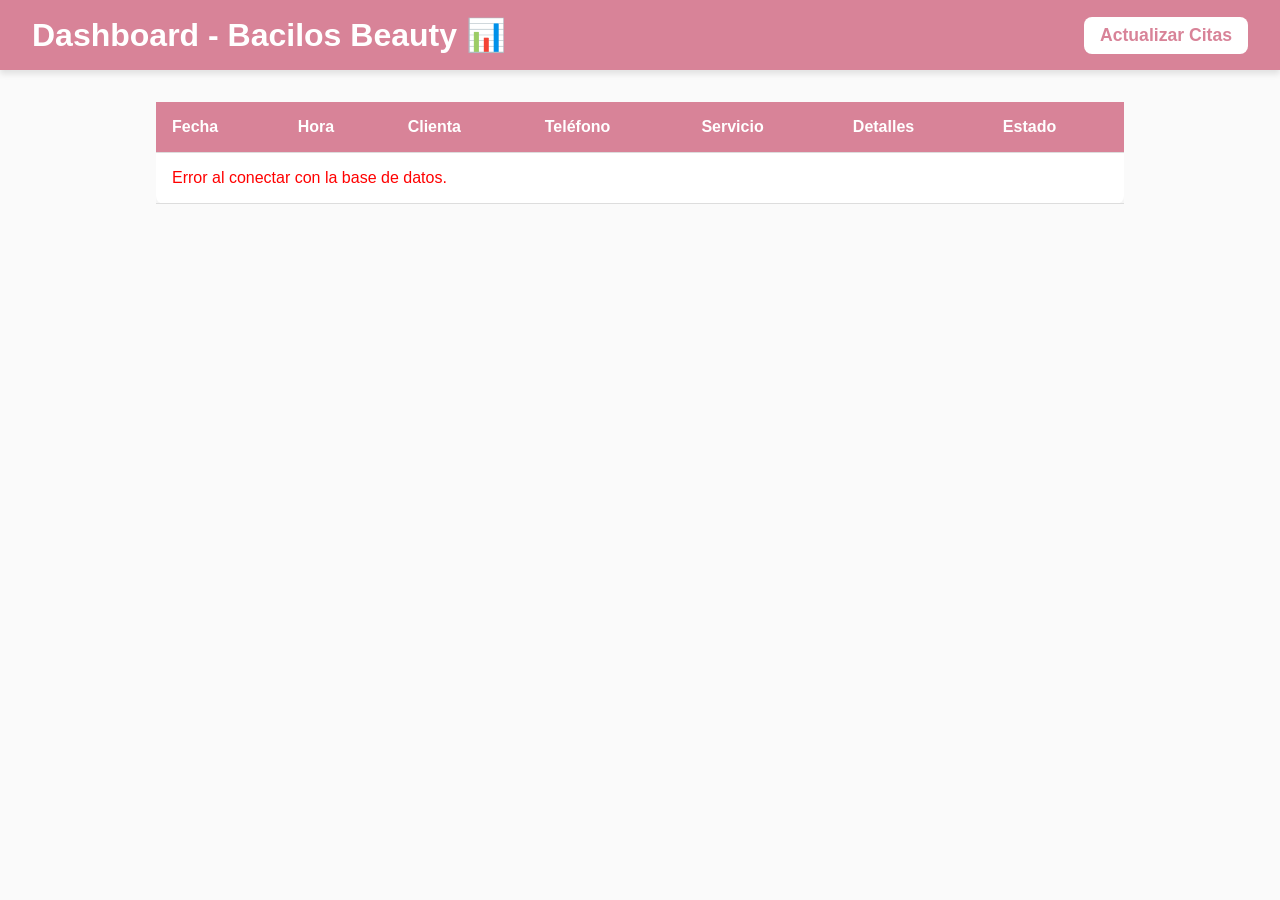
==== dashboard.html @ 669ea270 "Test" ====
<!DOCTYPE html>
<html lang="es">
<head>
    <meta charset="UTF-8">
    <meta name="viewport" content="width=device-width, initial-scale=1.0">
    <title>Dashboard | Bacilos Beauty</title>
    <link rel="stylesheet" href="css/style.css">
</head>
<body class="dashboard-body">
    <header class="dashboard-header">
        <h1>Dashboard - Bacilos Beauty 📊</h1>
        <button id="refresh-btn">Actualizar Citas</button>
    </header>

    <main class="container dashboard-container">
        <div class="table-responsive">
            <table id="appointments-table">
                <thead>
                    <tr>
                        <th>Fecha</th>
                        <th>Hora</th>
                        <th>Clienta</th>
                        <th>Teléfono</th>
                        <th>Servicio</th>
                        <th>Detalles</th>
                        <th>Estado</th>
                    </tr>
                </thead>
                <tbody id="table-body">
                    <tr><td colspan="7">Cargando citas...</td></tr>
                </tbody>
            </table>
        </div>
    </main>

    <script src="js/dashboard.js"></script>
</body>
</html>
---- css/style.css ----
:root {
    --primary-color: #d88398; /* Un tono rosa viejo/elegante */
    --bg-color: #fafafa;
    --text-color: #333;
    --card-bg: #ffffff;
}

* {
    box-sizing: border-box;
    margin: 0;
    padding: 0;
    font-family: 'Segoe UI', Tahoma, Geneva, Verdana, sans-serif;
}

body {
    background-color: var(--bg-color);
    color: var(--text-color);
}

header {
    background-color: var(--primary-color);
    color: white;
    text-align: center;
    padding: 2rem 1rem;
    box-shadow: 0 4px 6px rgba(0,0,0,0.1);
}

.container {
    max-width: 600px;
    margin: 2rem auto;
    padding: 0 1rem;
}

.card {
    background: var(--card-bg);
    padding: 2rem;
    border-radius: 12px;
    box-shadow: 0 4px 15px rgba(0,0,0,0.05);
}

.form-group {
    margin-bottom: 1.5rem;
}

label {
    display: block;
    margin-bottom: 0.5rem;
    font-weight: 600;
}

input, select, textarea {
    width: 100%;
    padding: 0.8rem;
    border: 1px solid #ddd;
    border-radius: 8px;
    font-size: 1rem;
}

button {
    width: 100%;
    padding: 1rem;
    background-color: var(--primary-color);
    color: white;
    border: none;
    border-radius: 8px;
    font-size: 1.1rem;
    font-weight: bold;
    cursor: pointer;
    transition: background-color 0.3s;
}

button:hover {
    background-color: #c26b80;
}

#status-msg {
    margin-top: 1rem;
    text-align: center;
    font-weight: bold;
}

/* DASHBOARD STYLES */
.dashboard-container {
    max-width: 1000px;
}

.dashboard-header {
    display: flex;
    justify-content: space-between;
    align-items: center;
    padding: 1rem 2rem;
}

.dashboard-header button {
    width: auto;
    padding: 0.5rem 1rem;
    background: white;
    color: var(--primary-color);
}

.table-responsive {
    overflow-x: auto;
}

table {
    width: 100%;
    border-collapse: collapse;
    background: white;
    box-shadow: 0 4px 15px rgba(0,0,0,0.05);
    border-radius: 8px;
}

th, td {
    padding: 1rem;
    text-align: left;
    border-bottom: 1px solid #ddd;
}

th {
    background-color: var(--primary-color);
    color: white;
}
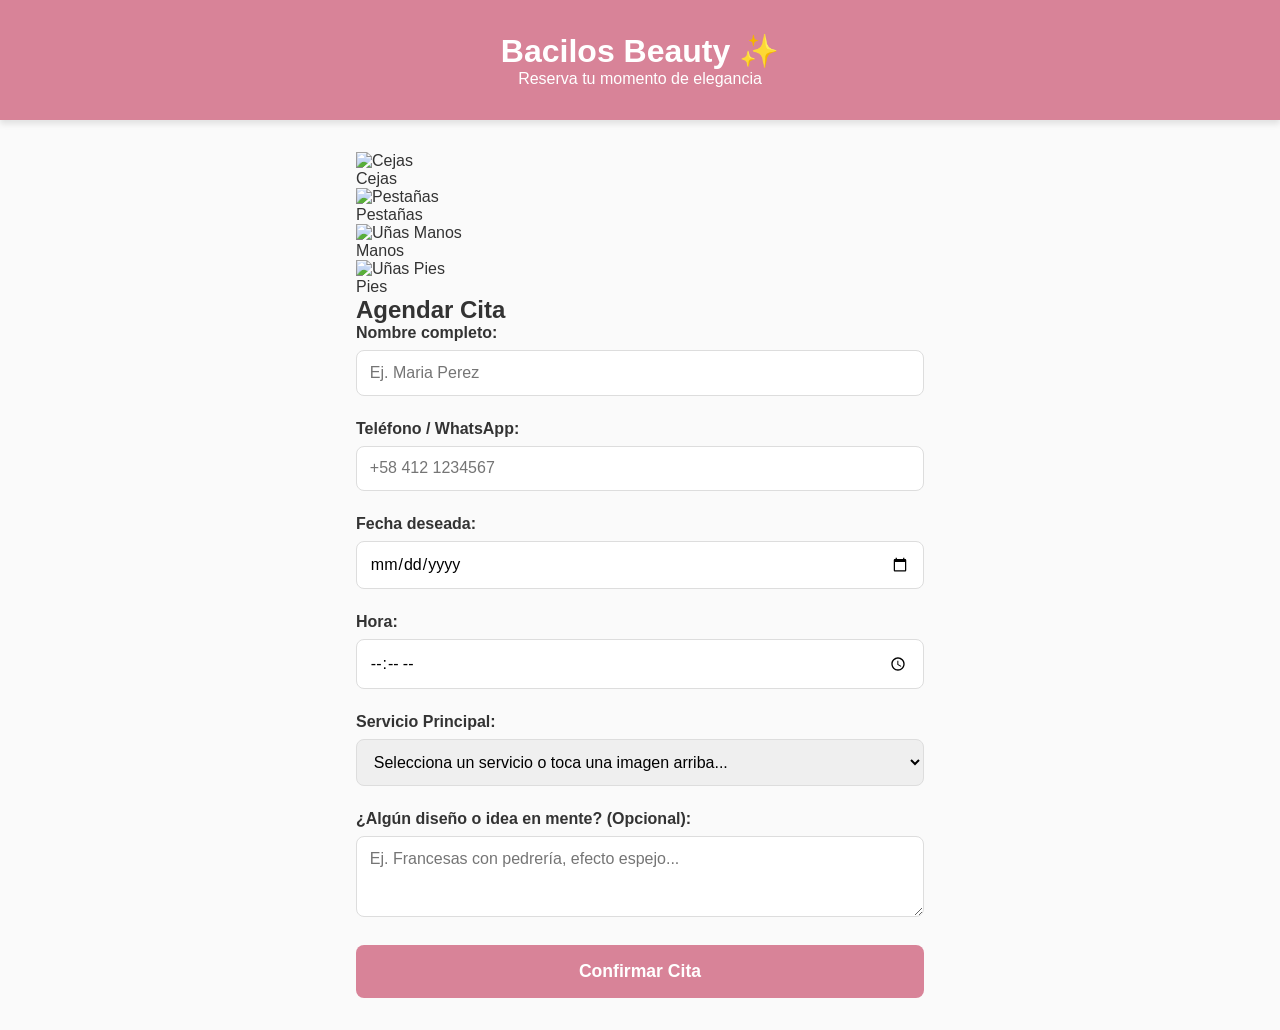
==== commit c5d97292: "Revise dashboard layout and update title" ====
--- a/dashboard.html
+++ b/dashboard.html
@@ -3,36 +3,110 @@
 <head>
     <meta charset="UTF-8">
     <meta name="viewport" content="width=device-width, initial-scale=1.0">
-    <title>Dashboard | Bacilos Beauty</title>
+    <title>Bacilos Beauty | Agenda tu Cita</title>
     <link rel="stylesheet" href="css/style.css">
 </head>
-<body class="dashboard-body">
-    <header class="dashboard-header">
-        <h1>Dashboard - Bacilos Beauty 📊</h1>
-        <button id="refresh-btn">Actualizar Citas</button>
+<body class="animated-bg">
+    <div class="ambient-light"></div>
+    
+    <header class="glass-header">
+        <h1>Bacilos Beauty ✨</h1>
+        <p>Reserva tu momento de elegancia</p>
     </header>
 
-    <main class="container dashboard-container">
-        <div class="table-responsive">
-            <table id="appointments-table">
-                <thead>
-                    <tr>
-                        <th>Fecha</th>
-                        <th>Hora</th>
-                        <th>Clienta</th>
-                        <th>Teléfono</th>
-                        <th>Servicio</th>
-                        <th>Detalles</th>
-                        <th>Estado</th>
-                    </tr>
-                </thead>
-                <tbody id="table-body">
-                    <tr><td colspan="7">Cargando citas...</td></tr>
-                </tbody>
-            </table>
-        </div>
+    <main class="container">
+        
+        <section class="services-gallery">
+            <div class="service-item" onclick="selectService('Cejas y Pestañas')">
+                <div class="img-wrapper">
+                    <img src="https://images.unsplash.com/photo-1620331311520-246422fd82f9?w=300&h=300&fit=crop" alt="Cejas">
+                </div>
+                <span>Cejas</span>
+            </div>
+            <div class="service-item" onclick="selectService('Cejas y Pestañas')">
+                <div class="img-wrapper">
+                    <img src="https://images.unsplash.com/photo-1588665799797-2a41d0637c22?w=300&h=300&fit=crop" alt="Pestañas">
+                </div>
+                <span>Pestañas</span>
+            </div>
+            <div class="service-item" onclick="selectService('Uñas - Acrílicas')">
+                <div class="img-wrapper">
+                    <img src="https://images.unsplash.com/photo-1522337660859-02fbefca4702?w=300&h=300&fit=crop" alt="Uñas Manos">
+                </div>
+                <span>Manos</span>
+            </div>
+            <div class="service-item" onclick="selectService('Uñas - Semi-permanente')">
+                <div class="img-wrapper">
+                    <img src="https://images.unsplash.com/photo-1519014816548-bf5fe059e98b?w=300&h=300&fit=crop" alt="Uñas Pies">
+                </div>
+                <span>Pies</span>
+            </div>
+        </section>
+
+        <form id="booking-form" class="glass-card">
+            <h2>Agendar Cita</h2>
+            
+            <div class="form-row">
+                <div class="form-group">
+                    <label for="nombre">Nombre completo:</label>
+                    <input type="text" id="nombre" required placeholder="Ej. Maria Perez">
+                </div>
+
+                <div class="form-group">
+                    <label for="telefono">Teléfono / WhatsApp:</label>
+                    <input type="tel" id="telefono" required placeholder="+58 412 1234567">
+                </div>
+            </div>
+
+            <div class="form-row">
+                <div class="form-group">
+                    <label for="fecha">Fecha deseada:</label>
+                    <input type="date" id="fecha" required>
+                </div>
+
+                <div class="form-group">
+                    <label for="hora">Hora:</label>
+                    <input type="time" id="hora" required>
+                </div>
+            </div>
+
+            <div class="form-group">
+                <label for="servicio">Servicio Principal:</label>
+                <select id="servicio" required>
+                    <option value="" disabled selected>Selecciona un servicio o toca una imagen arriba...</option>
+                    <option value="Uñas - Acrílicas">Uñas - Acrílicas</option>
+                    <option value="Uñas - Semi-permanente">Uñas - Semi-permanente</option>
+                    <option value="Cejas y Pestañas">Cejas y Pestañas</option>
+                    <option value="Cabello - Secado/Planchado">Cabello - Secado/Planchado</option>
+                </select>
+            </div>
+
+            <div class="form-group" id="design-section">
+                <label for="detalles">¿Algún diseño o idea en mente? (Opcional):</label>
+                <textarea id="detalles" rows="3" placeholder="Ej. Francesas con pedrería, efecto espejo..."></textarea>
+            </div>
+
+            <button type="submit" id="submit-btn" class="glow-btn">Confirmar Cita</button>
+            <p id="status-msg"></p>
+        </form>
     </main>
 
-    <script src="js/dashboard.js"></script>
+    <script src="js/main.js"></script>
+    <script>
+        // Script adicional para UX Senior: Seleccionar servicio al tocar imagen
+        function selectService(serviceValue) {
+            const selectElement = document.getElementById('servicio');
+            selectElement.value = serviceValue;
+            
+            // Animación suave de scroll hacia el formulario
+            document.getElementById('booking-form').scrollIntoView({ behavior: 'smooth', block: 'center' });
+            
+            // Efecto visual en el select para indicar que cambió
+            selectElement.style.boxShadow = "0 0 15px var(--primary-color)";
+            setTimeout(() => {
+                selectElement.style.boxShadow = "none";
+            }, 1000);
+        }
+    </script>
 </body>
-</html>+</html>
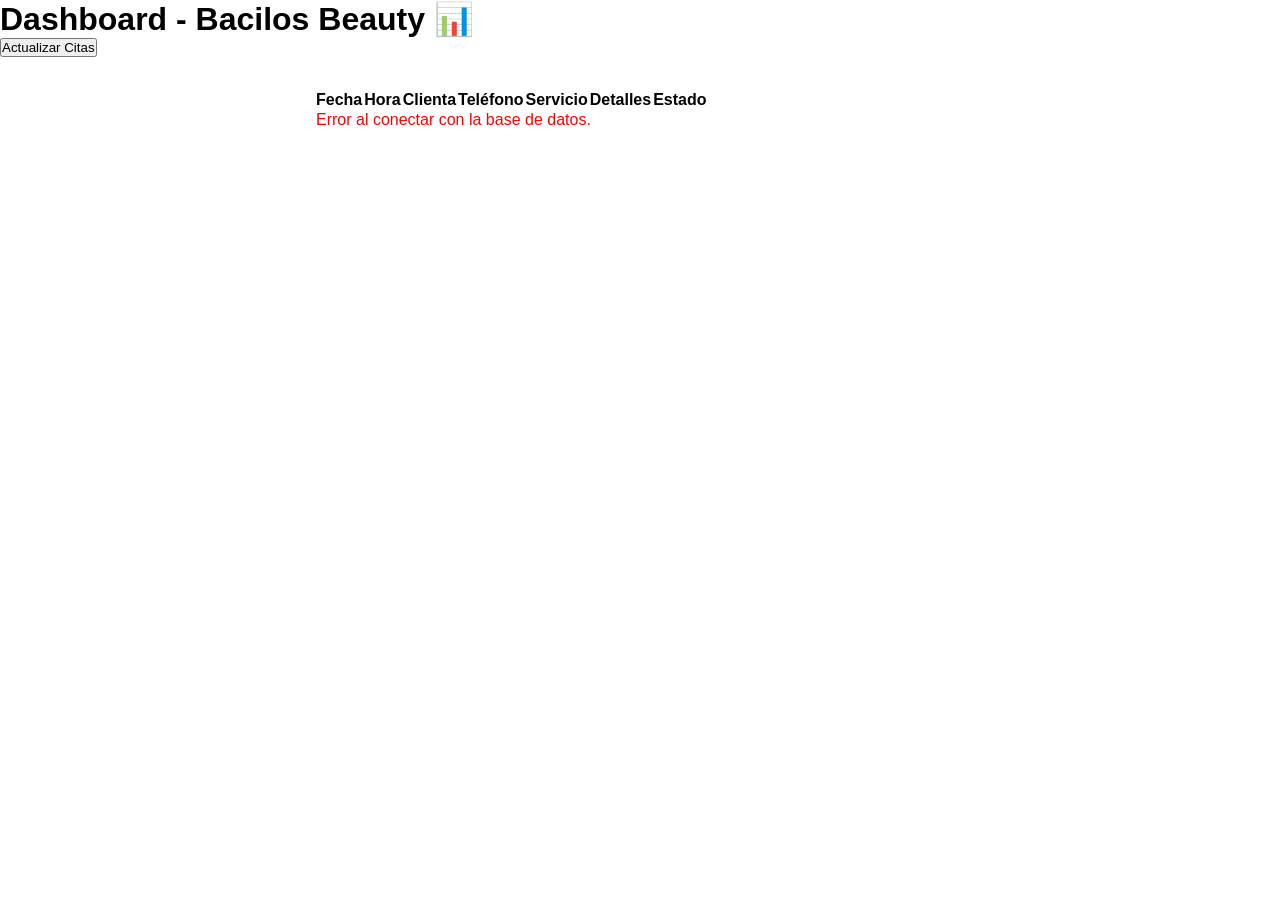
==== commit 435700a3: "Update title and restructure dashboard layout" ====
--- a/dashboard.html
+++ b/dashboard.html
@@ -3,110 +3,36 @@
 <head>
     <meta charset="UTF-8">
     <meta name="viewport" content="width=device-width, initial-scale=1.0">
-    <title>Bacilos Beauty | Agenda tu Cita</title>
+    <title>Dashboard | Bacilos Beauty</title>
     <link rel="stylesheet" href="css/style.css">
 </head>
-<body class="animated-bg">
-    <div class="ambient-light"></div>
-    
-    <header class="glass-header">
-        <h1>Bacilos Beauty ✨</h1>
-        <p>Reserva tu momento de elegancia</p>
+<body class="dashboard-body">
+    <header class="dashboard-header">
+        <h1>Dashboard - Bacilos Beauty 📊</h1>
+        <button id="refresh-btn">Actualizar Citas</button>
     </header>
 
-    <main class="container">
-        
-        <section class="services-gallery">
-            <div class="service-item" onclick="selectService('Cejas y Pestañas')">
-                <div class="img-wrapper">
-                    <img src="https://images.unsplash.com/photo-1620331311520-246422fd82f9?w=300&h=300&fit=crop" alt="Cejas">
-                </div>
-                <span>Cejas</span>
-            </div>
-            <div class="service-item" onclick="selectService('Cejas y Pestañas')">
-                <div class="img-wrapper">
-                    <img src="https://images.unsplash.com/photo-1588665799797-2a41d0637c22?w=300&h=300&fit=crop" alt="Pestañas">
-                </div>
-                <span>Pestañas</span>
-            </div>
-            <div class="service-item" onclick="selectService('Uñas - Acrílicas')">
-                <div class="img-wrapper">
-                    <img src="https://images.unsplash.com/photo-1522337660859-02fbefca4702?w=300&h=300&fit=crop" alt="Uñas Manos">
-                </div>
-                <span>Manos</span>
-            </div>
-            <div class="service-item" onclick="selectService('Uñas - Semi-permanente')">
-                <div class="img-wrapper">
-                    <img src="https://images.unsplash.com/photo-1519014816548-bf5fe059e98b?w=300&h=300&fit=crop" alt="Uñas Pies">
-                </div>
-                <span>Pies</span>
-            </div>
-        </section>
-
-        <form id="booking-form" class="glass-card">
-            <h2>Agendar Cita</h2>
-            
-            <div class="form-row">
-                <div class="form-group">
-                    <label for="nombre">Nombre completo:</label>
-                    <input type="text" id="nombre" required placeholder="Ej. Maria Perez">
-                </div>
-
-                <div class="form-group">
-                    <label for="telefono">Teléfono / WhatsApp:</label>
-                    <input type="tel" id="telefono" required placeholder="+58 412 1234567">
-                </div>
-            </div>
-
-            <div class="form-row">
-                <div class="form-group">
-                    <label for="fecha">Fecha deseada:</label>
-                    <input type="date" id="fecha" required>
-                </div>
-
-                <div class="form-group">
-                    <label for="hora">Hora:</label>
-                    <input type="time" id="hora" required>
-                </div>
-            </div>
-
-            <div class="form-group">
-                <label for="servicio">Servicio Principal:</label>
-                <select id="servicio" required>
-                    <option value="" disabled selected>Selecciona un servicio o toca una imagen arriba...</option>
-                    <option value="Uñas - Acrílicas">Uñas - Acrílicas</option>
-                    <option value="Uñas - Semi-permanente">Uñas - Semi-permanente</option>
-                    <option value="Cejas y Pestañas">Cejas y Pestañas</option>
-                    <option value="Cabello - Secado/Planchado">Cabello - Secado/Planchado</option>
-                </select>
-            </div>
-
-            <div class="form-group" id="design-section">
-                <label for="detalles">¿Algún diseño o idea en mente? (Opcional):</label>
-                <textarea id="detalles" rows="3" placeholder="Ej. Francesas con pedrería, efecto espejo..."></textarea>
-            </div>
-
-            <button type="submit" id="submit-btn" class="glow-btn">Confirmar Cita</button>
-            <p id="status-msg"></p>
-        </form>
+    <main class="container dashboard-container">
+        <div class="table-responsive">
+            <table id="appointments-table">
+                <thead>
+                    <tr>
+                        <th>Fecha</th>
+                        <th>Hora</th>
+                        <th>Clienta</th>
+                        <th>Teléfono</th>
+                        <th>Servicio</th>
+                        <th>Detalles</th>
+                        <th>Estado</th>
+                    </tr>
+                </thead>
+                <tbody id="table-body">
+                    <tr><td colspan="7">Cargando citas...</td></tr>
+                </tbody>
+            </table>
+        </div>
     </main>
 
-    <script src="js/main.js"></script>
-    <script>
-        // Script adicional para UX Senior: Seleccionar servicio al tocar imagen
-        function selectService(serviceValue) {
-            const selectElement = document.getElementById('servicio');
-            selectElement.value = serviceValue;
-            
-            // Animación suave de scroll hacia el formulario
-            document.getElementById('booking-form').scrollIntoView({ behavior: 'smooth', block: 'center' });
-            
-            // Efecto visual en el select para indicar que cambió
-            selectElement.style.boxShadow = "0 0 15px var(--primary-color)";
-            setTimeout(() => {
-                selectElement.style.boxShadow = "none";
-            }, 1000);
-        }
-    </script>
+    <script src="js/dashboard.js"></script>
 </body>
 </html>
--- a/css/style.css
+++ b/css/style.css
@@ -1,41 +1,166 @@
+/* Reemplaza todo el contenido de tu archivo: css/style.css */
+
 :root {
-    --primary-color: #d88398; /* Un tono rosa viejo/elegante */
-    --bg-color: #fafafa;
-    --text-color: #333;
-    --card-bg: #ffffff;
+    --primary-color: #d88398;
+    --primary-glow: rgba(216, 131, 152, 0.6);
+    --bg-dark: #0f1015;
+    --glass-bg: rgba(255, 255, 255, 0.05);
+    --glass-border: rgba(255, 255, 255, 0.1);
+    --text-main: #ffffff;
+    --text-muted: #a0a0a0;
 }
 
 * {
     box-sizing: border-box;
     margin: 0;
     padding: 0;
-    font-family: 'Segoe UI', Tahoma, Geneva, Verdana, sans-serif;
-}
-
-body {
-    background-color: var(--bg-color);
-    color: var(--text-color);
-}
-
-header {
-    background-color: var(--primary-color);
-    color: white;
+    font-family: 'Inter', 'Segoe UI', sans-serif;
+}
+
+/* Animación de fondo profesional */
+.animated-bg {
+    background-color: var(--bg-dark);
+    background-image: 
+        radial-gradient(at 0% 0%, rgba(216, 131, 152, 0.15) 0px, transparent 50%),
+        radial-gradient(at 100% 100%, rgba(216, 131, 152, 0.1) 0px, transparent 50%);
+    background-attachment: fixed;
+    color: var(--text-main);
+    min-height: 100vh;
+    position: relative;
+    overflow-x: hidden;
+}
+
+/* Luz ambiental en movimiento */
+.ambient-light {
+    position: fixed;
+    top: -50%;
+    left: -50%;
+    width: 200%;
+    height: 200%;
+    background: radial-gradient(circle, rgba(216, 131, 152, 0.05) 0%, transparent 60%);
+    animation: rotate 30s linear infinite;
+    z-index: -1;
+    pointer-events: none;
+}
+
+@keyframes rotate {
+    0% { transform: rotate(0deg); }
+    100% { transform: rotate(360deg); }
+}
+
+.glass-header {
     text-align: center;
-    padding: 2rem 1rem;
-    box-shadow: 0 4px 6px rgba(0,0,0,0.1);
+    padding: 2.5rem 1rem;
+    background: rgba(15, 16, 21, 0.8);
+    backdrop-filter: blur(12px);
+    -webkit-backdrop-filter: blur(12px);
+    border-bottom: 1px solid var(--glass-border);
+    position: sticky;
+    top: 0;
+    z-index: 10;
+}
+
+.glass-header h1 {
+    font-size: 2.2rem;
+    font-weight: 700;
+    letter-spacing: 1px;
+    background: linear-gradient(45deg, #fff, var(--primary-color));
+    -webkit-background-clip: text;
+    -webkit-text-fill-color: transparent;
+}
+
+.glass-header p {
+    color: var(--text-muted);
+    margin-top: 0.5rem;
+    font-size: 0.95rem;
 }
 
 .container {
-    max-width: 600px;
+    max-width: 700px;
     margin: 2rem auto;
-    padding: 0 1rem;
-}
-
-.card {
-    background: var(--card-bg);
-    padding: 2rem;
-    border-radius: 12px;
-    box-shadow: 0 4px 15px rgba(0,0,0,0.05);
+    padding: 0 1.5rem;
+}
+
+/* Galería de Servicios Circular */
+.services-gallery {
+    display: flex;
+    justify-content: center;
+    gap: 1.5rem;
+    margin-bottom: 3rem;
+    flex-wrap: wrap;
+}
+
+.service-item {
+    display: flex;
+    flex-direction: column;
+    align-items: center;
+    cursor: pointer;
+    transition: transform 0.3s ease;
+}
+
+.service-item:hover {
+    transform: translateY(-5px);
+}
+
+.img-wrapper {
+    width: 80px;
+    height: 80px;
+    border-radius: 50%;
+    padding: 3px;
+    background: linear-gradient(45deg, var(--primary-color), transparent);
+    margin-bottom: 0.8rem;
+    box-shadow: 0 8px 20px rgba(0,0,0,0.4);
+    transition: all 0.3s ease;
+}
+
+.service-item:hover .img-wrapper {
+    box-shadow: 0 0 15px var(--primary-glow);
+    background: linear-gradient(45deg, #fff, var(--primary-color));
+}
+
+.img-wrapper img {
+    width: 100%;
+    height: 100%;
+    object-fit: cover;
+    border-radius: 50%;
+    border: 2px solid var(--bg-dark);
+}
+
+.service-item span {
+    font-size: 0.85rem;
+    font-weight: 500;
+    color: var(--text-muted);
+    transition: color 0.3s ease;
+}
+
+.service-item:hover span {
+    color: var(--primary-color);
+}
+
+/* Formulario Glassmorphism */
+.glass-card {
+    background: var(--glass-bg);
+    backdrop-filter: blur(16px);
+    -webkit-backdrop-filter: blur(16px);
+    border: 1px solid var(--glass-border);
+    padding: 2.5rem;
+    border-radius: 20px;
+    box-shadow: 0 15px 35px rgba(0,0,0,0.2);
+}
+
+.glass-card h2 {
+    margin-bottom: 1.5rem;
+    font-size: 1.5rem;
+    text-align: center;
+}
+
+.form-row {
+    display: flex;
+    gap: 1rem;
+}
+
+.form-row .form-group {
+    flex: 1;
 }
 
 .form-group {
@@ -45,78 +170,76 @@
 label {
     display: block;
     margin-bottom: 0.5rem;
-    font-weight: 600;
+    font-size: 0.9rem;
+    color: var(--text-muted);
 }
 
 input, select, textarea {
     width: 100%;
-    padding: 0.8rem;
-    border: 1px solid #ddd;
-    border-radius: 8px;
+    padding: 0.9rem 1rem;
+    background: rgba(0, 0, 0, 0.2);
+    border: 1px solid rgba(255, 255, 255, 0.1);
+    border-radius: 10px;
+    color: var(--text-main);
     font-size: 1rem;
-}
-
-button {
+    transition: all 0.3s ease;
+}
+
+input:focus, select:focus, textarea:focus {
+    outline: none;
+    border-color: var(--primary-color);
+    background: rgba(0, 0, 0, 0.4);
+    box-shadow: 0 0 0 2px rgba(216, 131, 152, 0.2);
+}
+
+/* Fix para el texto negro por defecto en los <option> del select */
+select option {
+    background-color: var(--bg-dark);
+    color: var(--text-main);
+}
+
+/* Botón con efecto Neón/Glow */
+.glow-btn {
     width: 100%;
-    padding: 1rem;
-    background-color: var(--primary-color);
+    padding: 1.1rem;
+    background: var(--primary-color);
     color: white;
     border: none;
-    border-radius: 8px;
+    border-radius: 10px;
     font-size: 1.1rem;
-    font-weight: bold;
+    font-weight: 600;
+    letter-spacing: 0.5px;
     cursor: pointer;
-    transition: background-color 0.3s;
-}
-
-button:hover {
-    background-color: #c26b80;
+    transition: all 0.3s ease;
+    box-shadow: 0 4px 15px var(--primary-glow);
+    margin-top: 1rem;
+}
+
+.glow-btn:hover {
+    background: #e895aa;
+    transform: translateY(-2px);
+    box-shadow: 0 8px 25px var(--primary-glow);
 }
 
 #status-msg {
-    margin-top: 1rem;
+    margin-top: 1.5rem;
     text-align: center;
-    font-weight: bold;
-}
-
-/* DASHBOARD STYLES */
-.dashboard-container {
-    max-width: 1000px;
-}
-
-.dashboard-header {
-    display: flex;
-    justify-content: space-between;
-    align-items: center;
-    padding: 1rem 2rem;
-}
-
-.dashboard-header button {
-    width: auto;
-    padding: 0.5rem 1rem;
-    background: white;
-    color: var(--primary-color);
-}
-
-.table-responsive {
-    overflow-x: auto;
-}
-
-table {
-    width: 100%;
-    border-collapse: collapse;
-    background: white;
-    box-shadow: 0 4px 15px rgba(0,0,0,0.05);
-    border-radius: 8px;
-}
-
-th, td {
-    padding: 1rem;
-    text-align: left;
-    border-bottom: 1px solid #ddd;
-}
-
-th {
-    background-color: var(--primary-color);
-    color: white;
-}+    font-size: 0.95rem;
+}
+
+/* Responsive */
+@media (max-width: 600px) {
+    .form-row {
+        flex-direction: column;
+        gap: 0;
+    }
+    
+    .glass-card {
+        padding: 1.5rem;
+    }
+
+    .img-wrapper {
+        width: 65px;
+        height: 65px;
+    }
+}
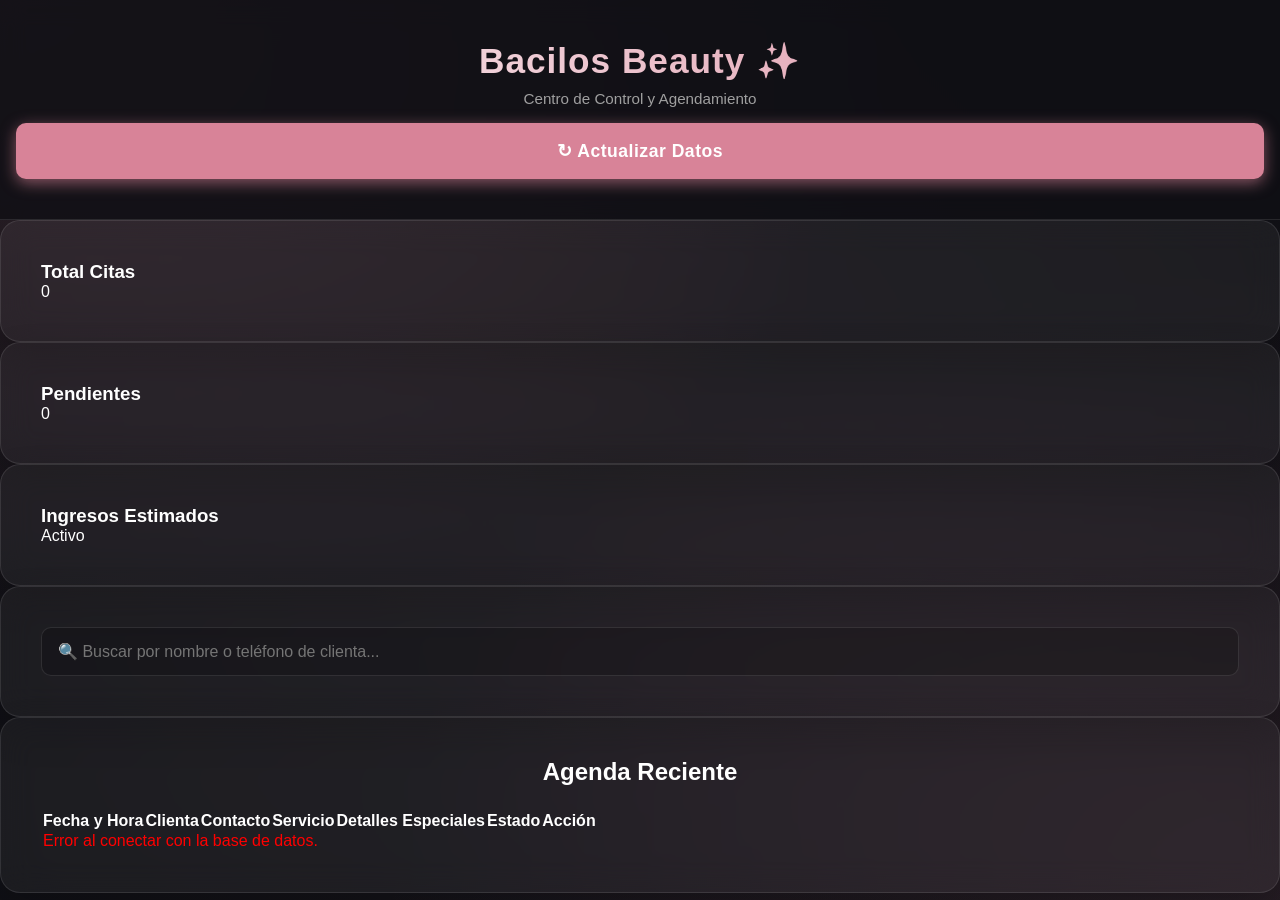
==== commit aaecc318: "Update dashboard layout and titles for admin view" ====
--- a/dashboard.html
+++ b/dashboard.html
@@ -3,34 +3,61 @@
 <head>
     <meta charset="UTF-8">
     <meta name="viewport" content="width=device-width, initial-scale=1.0">
-    <title>Dashboard | Bacilos Beauty</title>
+    <title>Panel de Control | Bacilos Beauty</title>
     <link rel="stylesheet" href="css/style.css">
 </head>
-<body class="dashboard-body">
-    <header class="dashboard-header">
-        <h1>Dashboard - Bacilos Beauty 📊</h1>
-        <button id="refresh-btn">Actualizar Citas</button>
+<body class="animated-bg">
+    <div class="ambient-light"></div>
+
+    <header class="glass-header admin-header">
+        <div class="header-content">
+            <h1>Bacilos Beauty ✨</h1>
+            <p>Centro de Control y Agendamiento</p>
+        </div>
+        <button id="refresh-btn" class="glow-btn header-btn">↻ Actualizar Datos</button>
     </header>
 
-    <main class="container dashboard-container">
-        <div class="table-responsive">
-            <table id="appointments-table">
-                <thead>
-                    <tr>
-                        <th>Fecha</th>
-                        <th>Hora</th>
-                        <th>Clienta</th>
-                        <th>Teléfono</th>
-                        <th>Servicio</th>
-                        <th>Detalles</th>
-                        <th>Estado</th>
-                    </tr>
-                </thead>
-                <tbody id="table-body">
-                    <tr><td colspan="7">Cargando citas...</td></tr>
-                </tbody>
-            </table>
-        </div>
+    <main class="admin-container">
+        <section class="stats-grid">
+            <div class="stat-card glass-card">
+                <h3>Total Citas</h3>
+                <p id="total-citas" class="stat-number">0</p>
+            </div>
+            <div class="stat-card glass-card">
+                <h3>Pendientes</h3>
+                <p id="citas-pendientes" class="stat-number highlight">0</p>
+            </div>
+            <div class="stat-card glass-card">
+                <h3>Ingresos Estimados</h3>
+                <p class="stat-number">Activo</p>
+            </div>
+        </section>
+
+        <section class="controls-section glass-card">
+            <input type="text" id="search-input" placeholder="🔍 Buscar por nombre o teléfono de clienta..." class="search-bar">
+        </section>
+
+        <section class="table-wrapper glass-card">
+            <h2>Agenda Reciente</h2>
+            <div class="table-responsive">
+                <table class="glass-table">
+                    <thead>
+                        <tr>
+                            <th>Fecha y Hora</th>
+                            <th>Clienta</th>
+                            <th>Contacto</th>
+                            <th>Servicio</th>
+                            <th>Detalles Especiales</th>
+                            <th>Estado</th>
+                            <th>Acción</th>
+                        </tr>
+                    </thead>
+                    <tbody id="table-body">
+                        <tr><td colspan="7" class="loading-text">Conectando con la base de datos... ⏳</td></tr>
+                    </tbody>
+                </table>
+            </div>
+        </section>
     </main>
 
     <script src="js/dashboard.js"></script>
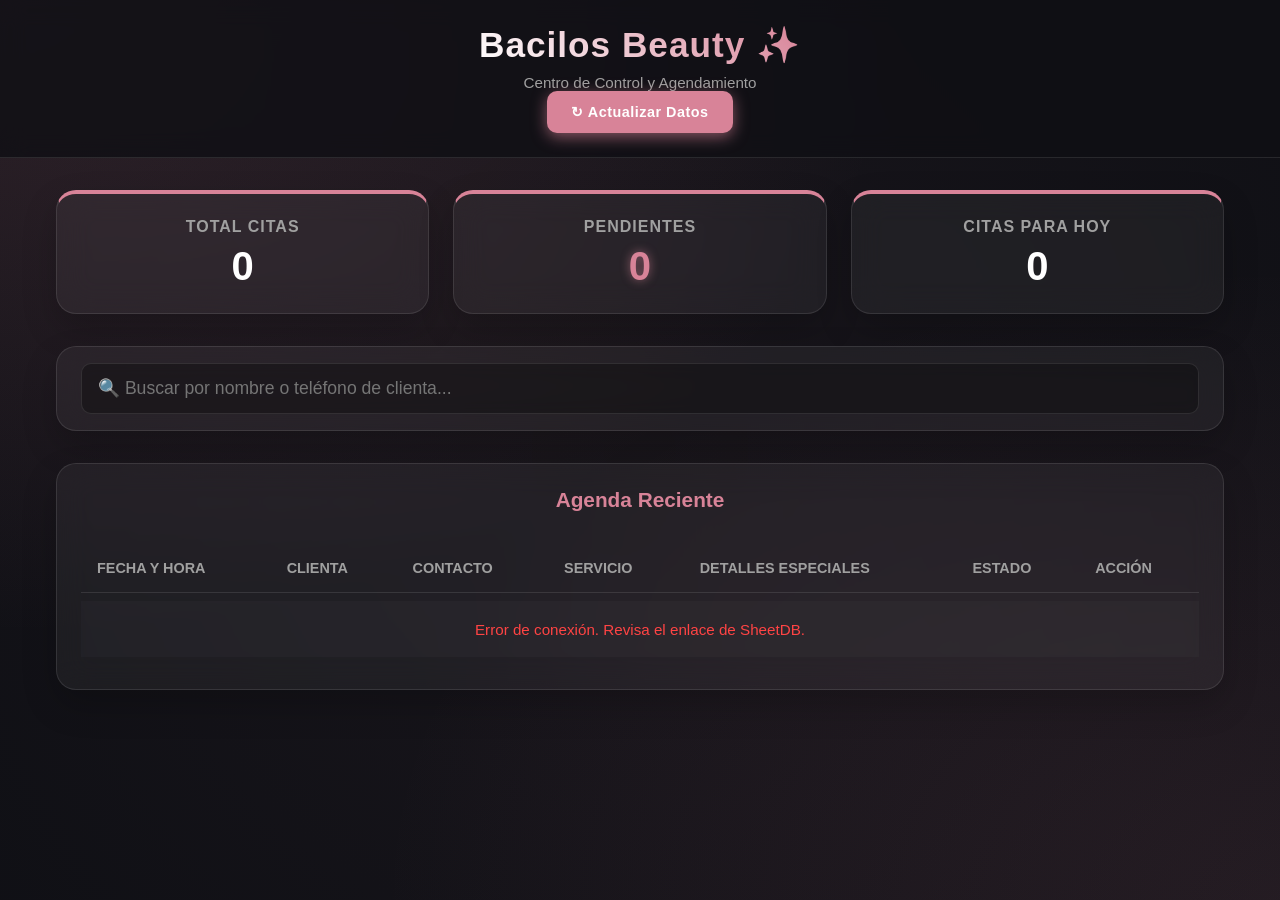
==== commit c101d4ca: "Update dashboard to show today's appointments Replaced 'Ingresos Estimados' section with 'Citas para" ====
--- a/dashboard.html
+++ b/dashboard.html
@@ -27,9 +27,9 @@
                 <h3>Pendientes</h3>
                 <p id="citas-pendientes" class="stat-number highlight">0</p>
             </div>
-            <div class="stat-card glass-card">
-                <h3>Ingresos Estimados</h3>
-                <p class="stat-number">Activo</p>
+                <div class="stat-card glass-card">
+                <h3>Citas para Hoy</h3>
+                <p id="citas-hoy" class="stat-number">0</p>
             </div>
         </section>
 
--- a/css/style.css
+++ b/css/style.css
@@ -55,8 +55,8 @@
     backdrop-filter: blur(12px);
     -webkit-backdrop-filter: blur(12px);
     border-bottom: 1px solid var(--glass-border);
-    position: sticky;
-    top: 0;
+    position: relative; /* Cambiamos sticky por relative */
+    /* Borramos la línea top: 0; */
     z-index: 10;
 }
 
@@ -227,19 +227,255 @@
     font-size: 0.95rem;
 }
 
-/* Responsive */
+/* =========================================
+   ESTILOS DEL LOGO PRINCIPAL
+   ========================================= */
+.glass-header {
+    display: flex;
+    flex-direction: column;
+    align-items: center;
+    justify-content: center;
+}
+
+.brand-logo {
+    width: 85px; /* Tamaño perfecto para no robar tanta pantalla */
+    height: 85px;
+    object-fit: cover;
+    border-radius: 50%; /* Lo hace un círculo perfecto */
+    margin-bottom: 12px;
+    box-shadow: 0 4px 15px var(--primary-glow);
+    border: 2px solid var(--primary-color);
+    transition: transform 0.3s ease;
+}
+
+.brand-logo:hover {
+    transform: scale(1.05);
+}
+
+/* =========================================
+   OPTIMIZACIÓN PROFESIONAL PARA MÓVILES
+   Reemplaza tu @media anterior por este
+   ========================================= */
 @media (max-width: 600px) {
-    .form-row {
+    .glass-header {
+        padding: 1.5rem 1rem;
+    }
+    
+    .brand-logo {
+        width: 70px;
+        height: 70px;
+    }
+
+    .glass-header h1 {
+        font-size: 1.8rem;
+    }
+
+    .container {
+        margin: 1rem auto;
+        padding: 0 1rem;
+    }
+
+    .services-gallery {
+        gap: 1rem; /* Mejor espaciado entre los círculos */
+        margin-bottom: 2rem;
+    }
+
+    .img-wrapper {
+        width: 70px;
+        height: 70px;
+    }
+
+    .glass-card {
+        padding: 1.5rem;
+        border-radius: 15px; /* Bordes un poco más suaves en celular */
+    }
+
+.form-row {
         flex-direction: column;
         gap: 0;
+        width: 100%; /* Solución al desbordamiento */
+    }
+
+    .form-group {
+        margin-bottom: 1.2rem; 
+        width: 100%; /* Solución al desbordamiento */
+        max-width: 100%;
+    }
+
+    input, select, textarea {
+        padding: 0.9rem;
+        font-size: 16px; 
+        width: 100%;
+        box-sizing: border-box; /* Obliga a Safari a respetar los márgenes */
     }
     
-    .glass-card {
-        padding: 1.5rem;
-    }
-
-    .img-wrapper {
-        width: 65px;
-        height: 65px;
-    }
-}
+    .glow-btn {
+        padding: 1rem;
+        font-size: 1rem;
+    }
+}
+/* =========================================
+   ESTILOS EXCLUSIVOS DEL DASHBOARD
+   ========================================= */
+
+.admin-header {
+    display: flex;
+    justify-content: space-between;
+    align-items: center;
+    padding: 1.5rem 5%;
+}
+
+.header-btn {
+    width: auto;
+    padding: 0.8rem 1.5rem;
+    margin-top: 0;
+    font-size: 0.9rem;
+}
+
+.admin-container {
+    max-width: 95%; /* Cambiamos 1200px por 95% para que ocupe casi toda la pantalla */
+    margin: 2rem auto;
+    padding: 0 1.5rem;
+    display: flex;
+    flex-direction: column;
+    gap: 2rem;
+}
+
+/* Tarjetas de Estadísticas */
+.stats-grid {
+    display: grid;
+    grid-template-columns: repeat(auto-fit, minmax(250px, 1fr));
+    gap: 1.5rem;
+}
+
+.stat-card {
+    padding: 1.5rem;
+    text-align: center;
+    border-top: 4px solid var(--primary-color);
+}
+
+.stat-card h3 {
+    font-size: 1rem;
+    color: var(--text-muted);
+    text-transform: uppercase;
+    letter-spacing: 1px;
+    margin-bottom: 0.5rem;
+}
+
+.stat-number {
+    font-size: 2.5rem;
+    font-weight: 700;
+    color: var(--text-main);
+}
+
+.stat-number.highlight {
+    color: var(--primary-color);
+    text-shadow: 0 0 10px var(--primary-glow);
+}
+
+/* Buscador */
+.controls-section {
+    padding: 1rem 1.5rem;
+}
+
+.search-bar {
+    width: 100%;
+    background: rgba(0, 0, 0, 0.3);
+    border: 1px solid var(--glass-border);
+    font-size: 1.1rem;
+}
+
+/* Tabla Glassmorphism */
+.table-wrapper {
+    padding: 1.5rem;
+}
+
+.table-wrapper h2 {
+    margin-bottom: 1.5rem;
+    font-size: 1.3rem;
+    color: var(--primary-color);
+}
+
+.table-responsive {
+    overflow-x: auto;
+}
+
+.glass-table {
+    width: 100%;
+    border-collapse: separate;
+    border-spacing: 0 8px;
+    text-align: left;
+}
+
+.glass-table th {
+    padding: 1rem;
+    color: var(--text-muted);
+    font-weight: 600;
+    font-size: 0.9rem;
+    text-transform: uppercase;
+    border-bottom: 1px solid var(--glass-border);
+}
+
+.glass-table td {
+    padding: 1.2rem 1rem;
+    background: rgba(255, 255, 255, 0.02);
+    font-size: 0.95rem;
+}
+
+.glass-table tr {
+    transition: transform 0.2s ease, background 0.2s ease;
+}
+
+.glass-table tbody tr:hover td {
+    background: rgba(255, 255, 255, 0.05);
+    transform: scale(1.01);
+}
+
+/* Badges de Estado */
+.status-badge {
+    padding: 0.4rem 0.8rem;
+    border-radius: 20px;
+    font-size: 0.8rem;
+    font-weight: 600;
+    letter-spacing: 0.5px;
+}
+
+.status-pending {
+    background: rgba(255, 193, 7, 0.2);
+    color: #ffc107;
+    border: 1px solid rgba(255, 193, 7, 0.4);
+}
+
+.status-contacted {
+    background: rgba(37, 211, 102, 0.2);
+    color: #25D366; /* Verde tipo WhatsApp */
+    border: 1px solid rgba(37, 211, 102, 0.4);
+}
+
+/* Botones de acción en tabla */
+.action-btn {
+    background: transparent;
+    color: #25D366; /* Verde WhatsApp */
+    border: 1px solid #25D366;
+    padding: 0.5rem 1rem;
+    border-radius: 8px;
+    text-decoration: none;
+    font-size: 0.85rem;
+    font-weight: bold;
+    transition: all 0.3s;
+    display: inline-block;
+}
+
+.action-btn:hover {
+    background: #25D366;
+    color: #000;
+    box-shadow: 0 0 10px rgba(37, 211, 102, 0.4);
+}
+
+@media (max-width: 768px) {
+    .admin-header {
+        flex-direction: column;
+        gap: 1rem;
+        text-align: center;
+    }
+}
